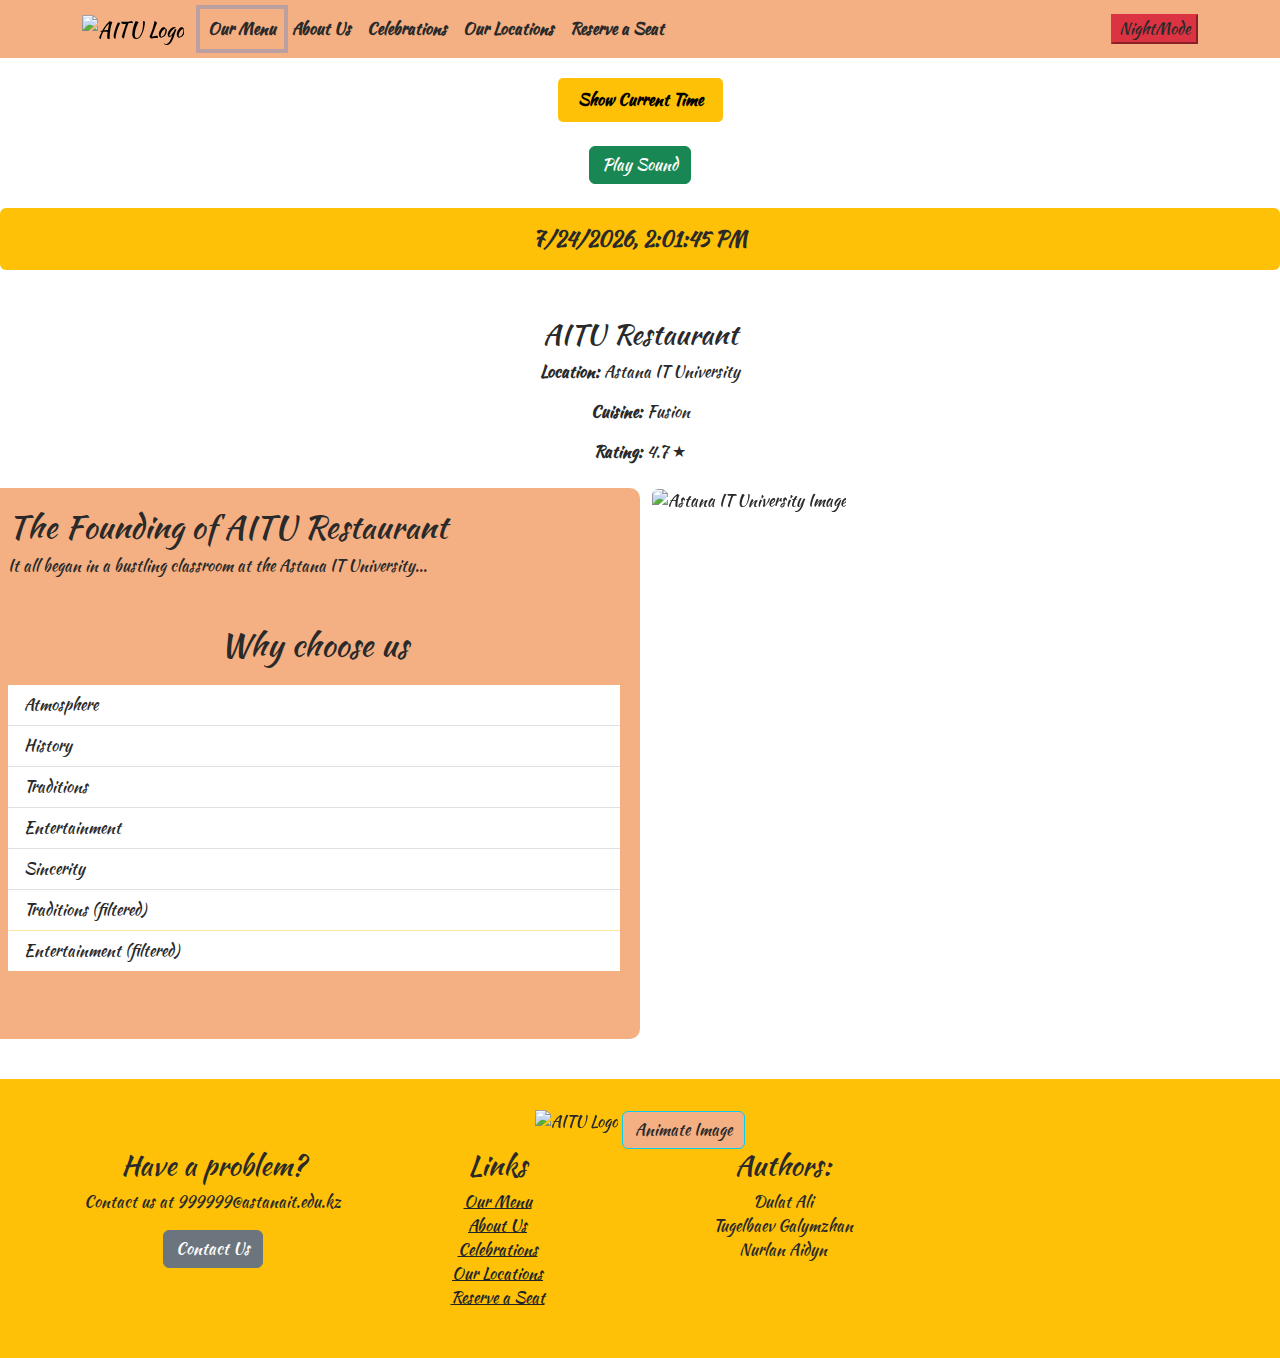
==== about_us.html @ 146a3969 "second" ====
<!DOCTYPE html>
<html lang="en">

<head>
    <meta charset="UTF-8">
    <meta name="viewport" content="width=device-width, initial-scale=1.0">
    <title>AITU Restaurant</title>
    <link href="https://fonts.googleapis.com/css?family=Kaushan%20Script" rel="stylesheet">
    <link href="https://cdn.jsdelivr.net/npm/bootstrap@5.3.0/dist/css/bootstrap.min.css" rel="stylesheet">
    <link rel="stylesheet" href="styles/about_us.css">
</head>
<body>
<header>
    <nav class="navbar navbar-expand-lg navbar-light">
        <div class="container">
            <a class="navbar-brand" href="Home.html">
                <img src="https://i.ibb.co/Xxv4w6d/Group-2.png" alt="AITU Logo" class="footer-logo">
            </a>
            <button class="navbar-toggler" type="button" data-toggle="collapse" data-target="#navbarNav" aria-controls="navbarNav" aria-expanded="false" aria-label="Toggle navigation">
                <span class="navbar-toggler-icon"></span>
            </button>
            <div class="collapse navbar-collapse" id="navbarNav">
                <ul class="navbar-nav ml-auto">
                    <li class="nav-item"><a class="nav-link" href="our_menu.html">Our Menu</a></li>
                    <li class="nav-item"><a class="nav-link" href="about_us.html">About Us</a></li>
                    <li class="nav-item"><a class="nav-link" href="celebration.html">Celebrations</a></li>
                    <li class="nav-item"><a class="nav-link" href="locations.html">Our Locations</a></li>
                    <li class="nav-item"><a class="nav-link" href="reserve.html">Reserve a Seat</a></li>
                </ul>
            </div>
            <button id="theme-toggle">NightMode</button>

        </div>
    </nav>
</header>

<main>
    <div class="container">
        <button class="time-button" id="showTimeBtn">Show Current Time</button>
        </div>
        <!-- Button for playing sound -->
            <div class="text-center my-4">
                <button id="play-sound-btn" class="btn btn-success">Play Sound</button>
            </div>

            <!-- Date and Time Section -->
            <div class="date-time bg-warning p-3 rounded mb-5" id="dateTimeDisplay">
                Current date and time will be displayed here
            </div>

            <!-- Restaurant Details -->
            <div id="restaurant-details" class="text-center my-4"></div>

            <!-- Main Content Section -->
            <div class="row content-section">
                <div class="col-md-6 text-content" id="card">
                    <h2>The Founding of AITU Restaurant</h2>
                    <p>It all began in a bustling classroom at the Astana IT University...</p>
                    <div id="list-container" class="my-5">
                        <h2 class="text-center">Why choose us</h2>
                        <ul id="list-items" class="list-group list-group-flush"></ul>
                    </div>
                </div>
                <div class="col-md-6" id="img">
                    <img src="https://i.ibb.co/vBZbnxW/image-15.png" alt="Astana IT University Image" class="img-fluid rounded">
                </div>
            </div>
</main>

<footer class="bg-warning py-3" id="footer">
        <div class="container">
            <div class="row text-center">
                <div class="text-center">
                    <img id="animate-image" src="https://i.ibb.co/Xxv4w6d/Group-2.png" alt="AITU Logo" class="img-fluid" style="width: 150px;">
                    <button id="animate-image-btn" class="btn btn-info mt-3">Animate Image</button>
                </div>

                <div class="col-md-3 mb-3">
                    <h3>Have a problem?</h3>
                    <p>Contact us at 999999@astanait.edu.kz</p>
                    <a href="contact.html" class="btn btn-secondary">Contact Us</a>
                </div>
                <div class="col-md-3 mb-3">
                    <h3>Links</h3>
                    <ul class="list-unstyled">
                        <li><a class="text-dark" href="our_menu.html">Our Menu</a></li>
                        <li><a class="text-dark" href="about_us.html">About Us</a></li>
                        <li><a class="text-dark" href="celebration.html">Celebrations</a></li>
                        <li><a class="text-dark" href="locations.html">Our Locations</a></li>
                        <li><a class="text-dark" href="reserve.html">Reserve a Seat</a></li>
                    </ul>
                </div>
                <div class="col-md-3 mb-3">
                    <h3>Authors:</h3>
                    <ul class="list-unstyled">
                        <li>Dulat Ali</li>
                        <li>Tugelbaev Galymzhan</li>
                        <li>Nurlan Aidyn</li>
                    </ul>
                </div>
            </div>
        </div>
    </footer>
<script src="js/DarkMode.js"></script>
<script src="js/about_us.js"></script>
<script src="js/about_us_galymzhan.js"></script>
<script src="js/main.js"></script>
<script src="https://cdn.jsdelivr.net/npm/bootstrap@5.3.0/dist/js/bootstrap.bundle.min.js"></script>
</body>

</html>
---- styles/about_us.css ----
:root {
    --primary-color: #f4b083;
    --background-color: #ffffff;
    --reserve-button-color: #dc3343;
    --footer-color: #ffc107;
    --footer-text-color: #000000;
    --footer-button-color: #60646c;
    --text-color: #2a2a2a;
    --navbar-hover-color: #e59a69;
    --logo-brightness: 100%;
    --image-brightness: 100%;

}

/* dark theme */
[data-theme="dark"] {
    --primary-color: #0e4b61;
    --background-color: #374045;
    --reserve-button-color: #003343;
    --footer-color: #b78114;
    --footer-text-color: #374045;
    --footer-button-color: #374045;
    --text-color: #c7cfde;
    --navbar-hover-color: #136181;
    --image-brightness: 70%;
    --logo-brightness: 130%;
}
        body {
            font-family: 'Kaushan Script', cursive;
            background-color: var(--background-color);
            color: var(--text-color);
        }

        .navbar {
            background-color: var(--primary-color);
        }

        .navbar-nav .nav-link {
            font-weight: bold;
            color: var(--text-color);
        }

        .navbar-nav .nav-link:hover {
            background-color: var(--navbar-hover-color);
        }


        .logo {
            width: 150px;
        }

        #footer {
            background-color: var(--footer-color) !important;
        }

button {
    background-color: var(--reserve-button-color);
    border-color: var(--reserve-button-color);
    color: var(--text-color);
}

        .footer-logo {
            width: 150px;
            filter: brightness(var(--logo-brightness));
        }

        .content-section {
            margin-bottom: 40px;

        }

        #card {
            background-color: var(--primary-color);
        }
        #img {
            filter: brightness(var(--image-brightness));
        }

        .content-section img {
            max-width: 100%;
            border-radius: 10px;
        }

        .text-content {
            background-color: #f4b083;
            padding: 20px;
            border-radius: 10px;
        }

        .date-time {
            font-size: 20px;
            font-weight: bold;
            margin: 20px 0;
            text-align: center;
            opacity: 1;
            transition: opacity 0.5s ease;
            color: #d3845b;
        }
        #dateTimeDisplay {
            background-color: var(--footer-color) !important;
            color: var(--text-color);
        }

        #showTimeBtn {
            background-color: var(--footer-color);
            color: var(--footer-text-color);
        }

        .fade-out {
            opacity: 0;
            transition: opacity 1s ease-in-out;
        }

        .fade-in {
            opacity: 1;
            transition: opacity 1s ease-in-out;
        }

        .time-button {
            display: block;
            margin: 20px auto;
            padding: 10px 20px;
            background-color: #ffc107;
            border: none;
            cursor: pointer;
            font-weight: bold;
            border-radius: 5px;
        }

        .time-button:hover {
            background-color: #e59a69;
        }
        .selected {
            color: gold;
        }

        .animate {
            width: 150px;
            height: 150px;
            background-color: blue;
            position: relative;
            transition: transform 0.5s;
        }

        #list-items {
            margin-top: 20px;
            background-color: var(--primary-color);
        }
        #list-container {
            background-color: var(--primary-color);
        }
        .list-group-item {
            background-color: var(--background-color);
            color: var(--text-color);
        }
        #animate-image {
            filter: brightness(var(--logo-brightness));
        }
        #animate-image-btn {
            background-color: var(--primary-color);
            color: var(--text-color);
        }
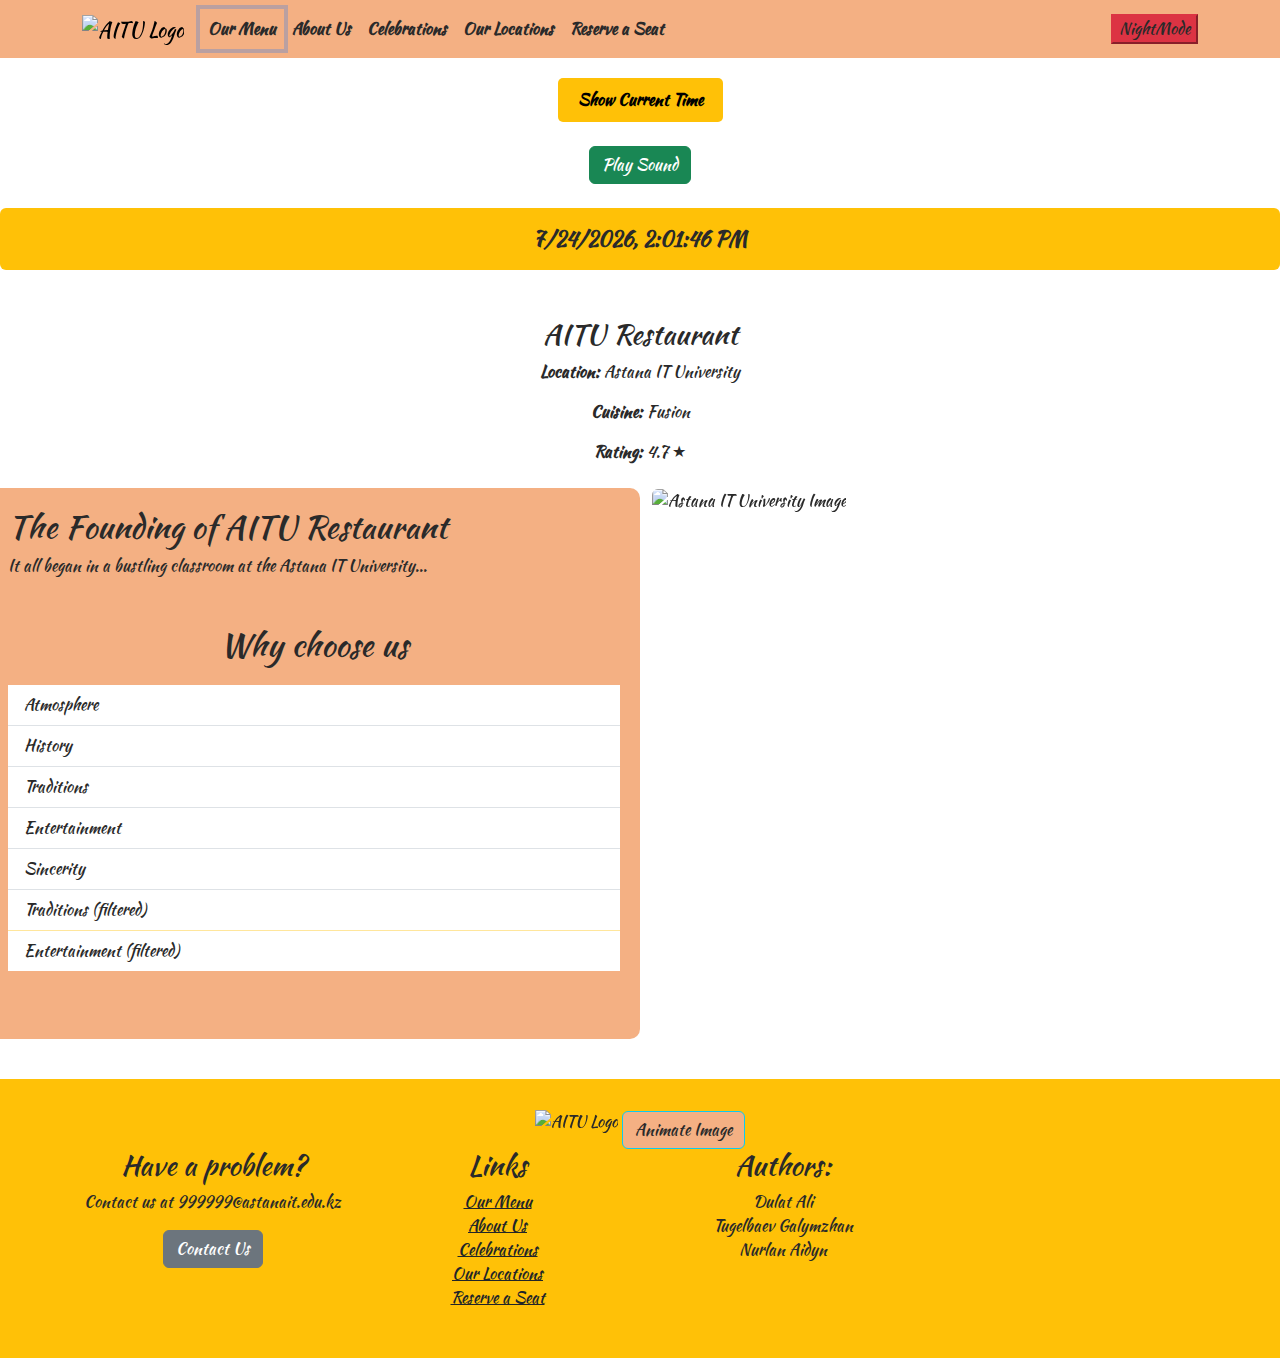
==== commit aee4763a: "index html" ====
--- a/about_us.html
+++ b/about_us.html
@@ -13,7 +13,7 @@
 <header>
     <nav class="navbar navbar-expand-lg navbar-light">
         <div class="container">
-            <a class="navbar-brand" href="Home.html">
+            <a class="navbar-brand" href="index.html">
                 <img src="https://i.ibb.co/Xxv4w6d/Group-2.png" alt="AITU Logo" class="footer-logo">
             </a>
             <button class="navbar-toggler" type="button" data-toggle="collapse" data-target="#navbarNav" aria-controls="navbarNav" aria-expanded="false" aria-label="Toggle navigation">
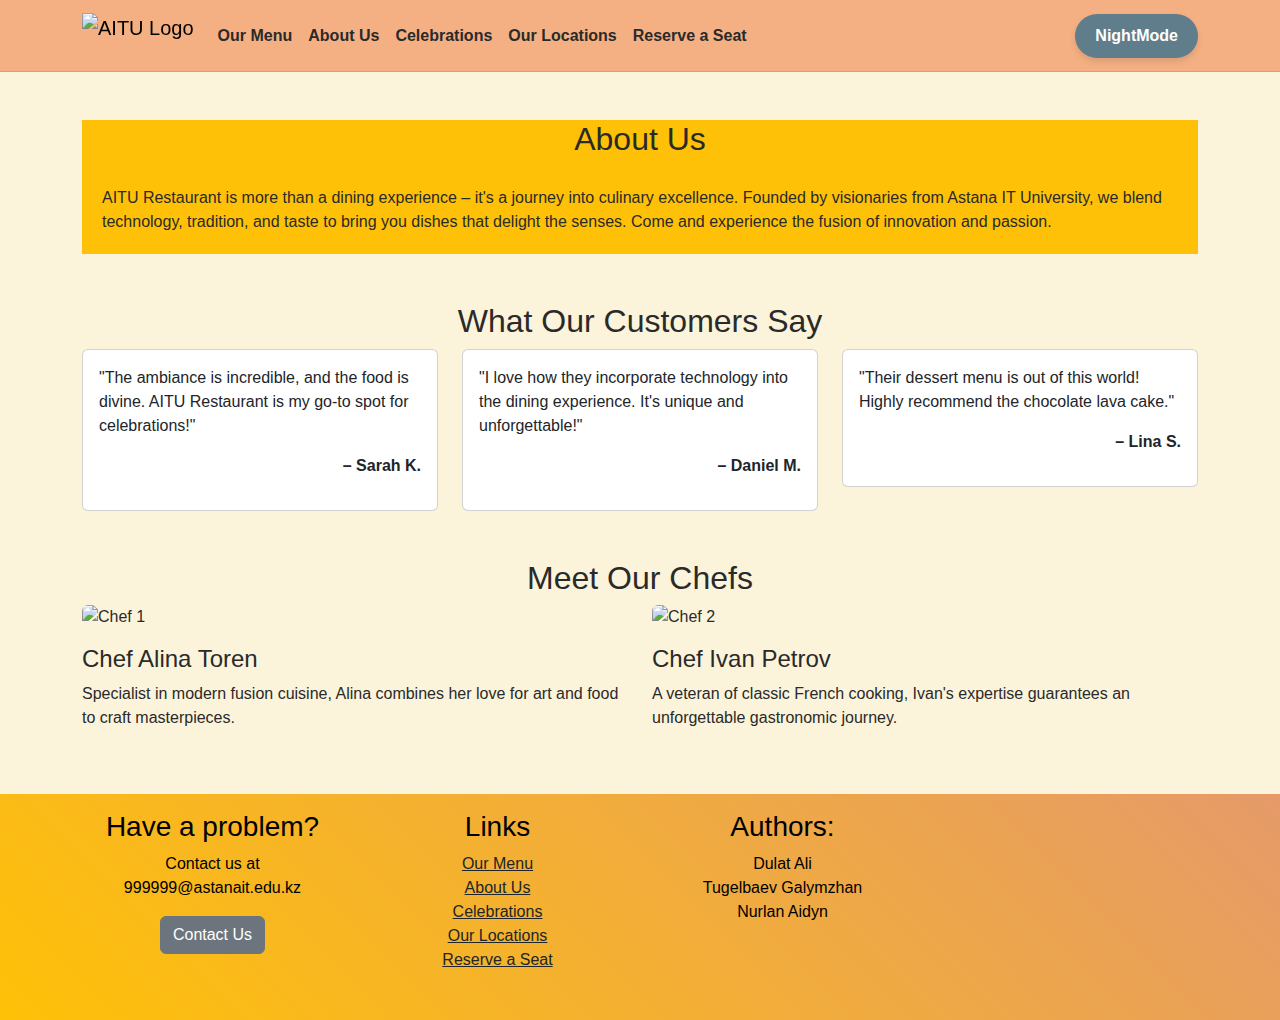
==== commit d67ac7c4: "test" ====
--- a/about_us.html
+++ b/about_us.html
@@ -14,7 +14,7 @@
     <nav class="navbar navbar-expand-lg navbar-light">
         <div class="container">
             <a class="navbar-brand" href="index.html">
-                <img src="https://i.ibb.co/Xxv4w6d/Group-2.png" alt="AITU Logo" class="footer-logo">
+                <img id="logo-image" src="https://i.ibb.co/Xxv4w6d/Group-2.png" alt="AITU Logo" class="footer-logo">
             </a>
             <button class="navbar-toggler" type="button" data-toggle="collapse" data-target="#navbarNav" aria-controls="navbarNav" aria-expanded="false" aria-label="Toggle navigation">
                 <span class="navbar-toggler-icon"></span>
@@ -36,44 +36,65 @@
 
 <main>
     <div class="container">
-        <button class="time-button" id="showTimeBtn">Show Current Time</button>
-        </div>
-        <!-- Button for playing sound -->
-            <div class="text-center my-4">
-                <button id="play-sound-btn" class="btn btn-success">Play Sound</button>
-            </div>
+        <!-- О нас -->
+        <section id="about-us" class="content-section my-5">
+            <h2 class="text-center">About Us</h2>
+            <p class="text-content">
+                AITU Restaurant is more than a dining experience – it's a journey into culinary excellence. 
+                Founded by visionaries from Astana IT University, we blend technology, tradition, and taste to 
+                bring you dishes that delight the senses. Come and experience the fusion of innovation and passion.
+            </p>
+        </section>
 
-            <!-- Date and Time Section -->
-            <div class="date-time bg-warning p-3 rounded mb-5" id="dateTimeDisplay">
-                Current date and time will be displayed here
-            </div>
-
-            <!-- Restaurant Details -->
-            <div id="restaurant-details" class="text-center my-4"></div>
-
-            <!-- Main Content Section -->
-            <div class="row content-section">
-                <div class="col-md-6 text-content" id="card">
-                    <h2>The Founding of AITU Restaurant</h2>
-                    <p>It all began in a bustling classroom at the Astana IT University...</p>
-                    <div id="list-container" class="my-5">
-                        <h2 class="text-center">Why choose us</h2>
-                        <ul id="list-items" class="list-group list-group-flush"></ul>
+        <!-- Отзывы -->
+        <section id="reviews" class="content-section my-5">
+            <h2 class="text-center">What Our Customers Say</h2>
+            <div class="row">
+                <div class="col-md-4">
+                    <div class="card p-3">
+                        <p>"The ambiance is incredible, and the food is divine. AITU Restaurant is my go-to spot for celebrations!"</p>
+                        <p class="text-end"><strong>– Sarah K.</strong></p>
                     </div>
                 </div>
-                <div class="col-md-6" id="img">
-                    <img src="https://i.ibb.co/vBZbnxW/image-15.png" alt="Astana IT University Image" class="img-fluid rounded">
+                <div class="col-md-4">
+                    <div class="card p-3">
+                        <p>"I love how they incorporate technology into the dining experience. It's unique and unforgettable!"</p>
+                        <p class="text-end"><strong>– Daniel M.</strong></p>
+                    </div>
+                </div>
+                <div class="col-md-4">
+                    <div class="card p-3">
+                        <p>"Their dessert menu is out of this world! Highly recommend the chocolate lava cake."</p>
+                        <p class="text-end"><strong>– Lina S.</strong></p>
+                    </div>
                 </div>
             </div>
+        </section>
+
+        <!-- О поварах -->
+        <section id="our-chefs" class="content-section my-5">
+            <h2 class="text-center">Meet Our Chefs</h2>
+            <div class="row">
+                <div class="col-md-6">
+                    <img src="https://images.satu.kz/83879044_w600_h600_83879044.jpg" alt="Chef 1" class="img-fluid rounded mb-3">
+                    <h4>Chef Alina Toren</h4>
+                    <p>Specialist in modern fusion cuisine, Alina combines her love for art and food to craft masterpieces.</p>
+                </div>
+                <div class="col-md-6">
+                    <img src="https://thumbs.dreamstime.com/z/парень-показывает-лайк-по-жест-отличное-качество-человек-уверенно-211559684.jpg" alt="Chef 2" class="img-fluid rounded mb-3">
+                    <h4>Chef Ivan Petrov</h4>
+                    <p>A veteran of classic French cooking, Ivan's expertise guarantees an unforgettable gastronomic journey.</p>
+                </div>
+            </div>
+        </section>
+    </div>
 </main>
+
 
 <footer class="bg-warning py-3" id="footer">
         <div class="container">
             <div class="row text-center">
-                <div class="text-center">
-                    <img id="animate-image" src="https://i.ibb.co/Xxv4w6d/Group-2.png" alt="AITU Logo" class="img-fluid" style="width: 150px;">
-                    <button id="animate-image-btn" class="btn btn-info mt-3">Animate Image</button>
-                </div>
+                
 
                 <div class="col-md-3 mb-3">
                     <h3>Have a problem?</h3>
--- a/styles/about_us.css
+++ b/styles/about_us.css
@@ -1,6 +1,357 @@
+:root {
+    --primary-color: #F4B183; /* теплый абрикосовый */
+    --background-color: #FFFDF6; /* светло-кремовый */
+    --text-color: #4A4A4A; /* темно-серый */
+    --reserve-button-color: #D8435A; /* приглушенный красный */
+    --faq-button-color: #60A5A8; /* бирюзовый */
+    --footer-color: #F4D03F; /* золотисто-желтый */
+}
+        body {
+            font-family: sans-serif; 
+            background-color: var(--background-color);
+            color: var(--text-color);
+        }
+
+        .navbar {
+            background-color: var(--primary-color);
+        }
+
+        .navbar-nav .nav-link {
+            font-weight: bold;
+            color: var(--text-color);
+        }
+
+        .navbar-nav .nav-link:hover {
+            background-color: var(--navbar-hover-color);
+        }
+
+
+        .logo {
+            width: 150px;
+        }
+
+        #footer {
+            background-color: var(--footer-color) !important;
+        }
+
+button {
+    background-color: var(--reserve-button-color);
+    border-color: var(--reserve-button-color);
+    color: var(--text-color);
+}
+
+        .footer-logo {
+            width: 150px;
+            filter: brightness(var(--logo-brightness));
+        }
+
+        .content-section {
+            margin-bottom: 40px;
+
+        }
+
+        #card {
+            background-color: var(--primary-color);
+        }
+        #img {
+            filter: brightness(var(--image-brightness));
+        }
+
+        .content-section img {
+            max-width: 100%;
+            border-radius: 10px;
+        }
+
+        .text-content {
+            padding: 20px;
+            border-radius: 10px;
+        }
+
+
+
+
+        .fade-out {
+            opacity: 0;
+            transition: opacity 1s ease-in-out;
+        }
+
+        .fade-in {
+            opacity: 1;
+            transition: opacity 1s ease-in-out;
+        }
+
+
+
+
+        .selected {
+            color: gold;
+        }
+
+        .animate {
+            width: 150px;
+            height: 150px;
+            background-color: blue;
+            position: relative;
+            transition: transform 0.5s;
+        }
+
+        #list-items {
+            margin-top: 20px;
+            background-color: var(--primary-color);
+        }
+        #list-container {
+            background-color: var(--primary-color);
+        }
+        .list-group-item {
+            background-color: var(--background-color);
+            color: var(--text-color);
+        }
+        #animate-image {
+            filter: brightness(var(--logo-brightness));
+        }
+        #animate-image-btn {
+            background-color: var(--primary-color);
+            color: var(--text-color);
+        }
+
+
+
+.navbar {
+    background-color: var(--primary-color); /* Основной цвет для navbar */
+    backdrop-filter: blur(10px); /* Размытие фона */
+    border-bottom: 1px solid rgba(0, 0, 0, 0.1); /* Небольшая рамка снизу */
+    transition: background-color 0.3s ease, color 0.3s ease;
+}
+
+.navbar-nav .nav-link {
+    font-weight: bold;
+    color: var(--text-color); /* Цвет ссылок */
+    transition: color 0.3s ease;
+}
+
+.navbar-nav .nav-link:hover {
+    background-color: rgba(255, 255, 255, 0.1); /* Легкая подсветка при наведении */
+    color: var(--background-color); /* Контрастный текст */
+}
+
+/* Кнопка переключения темы */
+#theme-toggle {
+    background-color: var(--primary-color); /* Основной цвет кнопки */
+    color: white; /* Текст белого цвета */
+    border: none; /* Без границы */
+    font-weight: bold; /* Жирный шрифт */
+    border-radius: 30px; /* Закругленные углы */
+    padding: 10px 20px; /* Отступы */
+    box-shadow: 0 4px 6px rgba(0, 0, 0, 0.1); /* Тень */
+    transition: all 0.3s ease-in-out;
+}
+
+#theme-toggle:hover {
+    background-color: rgba(0, 0, 0, 0.2); /* Темный оттенок */
+    transform: scale(1.05); /* Легкое увеличение при наведении */
+}
+
+/* Футер */
+footer {
+    background: linear-gradient(45deg, var(--footer-color), var(--primary-color));
+    color: var(--text-color);
+    padding: 20px;
+    text-align: center;
+    transition: background-color 0.3s ease, color 0.3s ease;
+}
+
+.footer-logo {
+    width: 150px; /* Размер логотипа в футере */
+    margin-bottom: 15px;
+}
+
+
+
+
+/* dark theme */
+[data-theme="dark"] {
+    --primary-color: #0e4b61;
+    transition: background-color 0.3s ease, color 0.3s ease;
+    --background-color: #374045;
+    --reserve-button-color: #003343;
+    --footer-color: #b78114;
+    --footer-text-color: #374045;
+    --footer-button-color: #374045;
+    --faq-button-color: #8c2343;
+    --text-color: #c7cfde;
+    --carousel-text-color: #ffffff;
+    --navbar-hover-color: #136181;
+    --image-brightness: 70%;
+}
+
+
+body {
+    font-family: sans-serif; 
+    background-color: var(--background-color);
+    color: var(--text-color);
+    transition: background-color 0.3s ease, color 0.3s ease;
+}
+
+.navbar {
+    background-color: var(--primary-color);
+}
+.navbar {
+    background-color: rgba(244, 176, 131, 0.8); /* Прозрачный абрикосовый */
+    backdrop-filter: blur(10px); /* Размытие заднего фона */
+    border-bottom: 1px solid #e59a69;
+}
+
+.carousel-caption h2 {
+    font-size: 3.5rem; /* сделайте текст больше */
+    margin-bottom: 20px; /* добавьте пространство */
+}
+
+.footer-logo {
+    margin-bottom: 15px;
+}
+
+
+.navbar-nav .nav-link {
+    font-weight: bold;
+    color: var(--text-color);
+}
+button {
+    background-color: var(--reserve-button-color);
+    border-color: var(--reserve-button-color);
+    color: var(--text-color);
+}
+button, .auth-button {
+    box-shadow: 0 4px 6px rgba(0, 0, 0, 0.1);
+    transition: transform 0.2s ease, box-shadow 0.2s ease;
+}
+
+button:hover, .auth-button:hover {
+    transform: translateY(-2px);
+    box-shadow: 0 6px 8px rgba(0, 0, 0, 0.15);
+}
+
+
+.navbar-nav .nav-link:hover {
+    background-color: var(--navbar-hover-color);
+}
+        .carousel-item {
+            height: 88vh; 
+            background: no-repeat center center scroll;
+            background-size: cover;
+        }
+        .carousel-caption {
+            bottom: 20%; 
+            text-align: center;
+
+        }
+        .carousel-caption h2 {
+            color: var(--carousel-text-color);
+            font-size: 3rem; 
+        }
+        .carousel-caption a {
+            font-size: 1.5rem;
+        }
+        footer {
+            background-color: var(--footer-color);
+            background: linear-gradient(45deg, #ffc107, #e59a69);
+            color: var(--footer-text-color);
+        }
+        .footer-logo {
+            width: 150px;
+        }
+        #faq {
+            background-color: var(--background-color);
+        }
+        .faq-item {
+        margin-bottom: 1rem;
+        border-bottom: 1px solid #ccc;
+        padding-bottom: 1rem;
+        }
+        .faq-question {
+            cursor: pointer;
+            font-weight: bold;
+        }
+        .faq-answer {
+            display: none;
+            padding-top: 0.5rem;
+            transition: max-height 0.5s ease-in-out;
+        }
+        .faq-answer {
+        max-height: 0;
+        overflow: hidden;
+        }
+
+        .faq-answer.show {
+            max-height: 200px;
+            transition: max-height 0.5s ease;
+        }
+
+        #faqButton {
+            background-color: var(--faq-button-color);
+            border-color: var(--faq-button-color);
+            color: var(--text-color);
+        }
+        #faqSection {
+            color: var(--text-color);
+        }
+        #contactUsButton {
+            background-color: var(--footer-button-color);
+            color: var(--text-color);
+        }
+        #reserveButton  {
+            background-color: var(--reserve-button-color); ;
+            border-color: var(--reserve-button-color);
+        }
+        .carousel-inner{
+            filter: brightness(var(--image-brightness));
+        }
+#faqSection {
+    border: 2px solid var(--primary-color);
+    border-radius: 8px;
+    padding: 20px;
+}
+
+
+.auth-button {
+            background-color: #28a745; /* Зеленый цвет для кнопок */
+            color: white; /* Цвет текста */
+            font-weight: bold; /* Жирный шрифт */
+            border-radius: 5px; /* Закругленные углы */
+            padding: 10px 15px; /* Отступы */
+        }
+
+        .auth-button:hover {
+            background-color: #218838; /* Более темный зеленый при наведении */
+            text-decoration: none; /* Убираем подчеркивание */
+        }
+/* Кнопки "Войти" и "Регистрация" */
+.auth-button {
+    background-color: #ff5722; /* Оранжевый цвет */
+    color: white; /* Цвет текста */
+    font-weight: bold; /* Жирный шрифт */
+    border-radius: 30px; /* Сильное закругление углов */
+    padding: 10px 20px; /* Отступы */
+    box-shadow: 0 4px 6px rgba(0, 0, 0, 0.1); /* Тень */
+    transition: all 0.3s ease-in-out; /* Плавный переход */
+}
+
+.auth-button:hover {
+    background-color: #e64a19; /* Более темный оттенок оранжевого */
+    box-shadow: 0 6px 8px rgba(0, 0, 0, 0.15); /* Усиление тени */
+    transform: scale(1.05); /* Легкое увеличение кнопки */
+    text-decoration: none; /* Убираем подчеркивание */
+}
+
+img{
+    width: 200px;
+    height: 100%;
+}
+
+
+
 :root {
     --primary-color: #f4b083;
-    --background-color: #ffffff;
+    --background-color: #FBF4DB;
     --reserve-button-color: #dc3343;
     --footer-color: #ffc107;
     --footer-text-color: #000000;
@@ -9,7 +360,7 @@
     --navbar-hover-color: #e59a69;
     --logo-brightness: 100%;
     --image-brightness: 100%;
-
+    --card-color: white;
 }
 
 /* dark theme */
@@ -24,34 +375,39 @@
     --navbar-hover-color: #136181;
     --image-brightness: 70%;
     --logo-brightness: 130%;
-}
-        body {
-            font-family: 'Kaushan Script', cursive;
-            background-color: var(--background-color);
-            color: var(--text-color);
-        }
-
-        .navbar {
-            background-color: var(--primary-color);
-        }
-
-        .navbar-nav .nav-link {
-            font-weight: bold;
-            color: var(--text-color);
-        }
-
-        .navbar-nav .nav-link:hover {
-            background-color: var(--navbar-hover-color);
-        }
-
-
-        .logo {
-            width: 150px;
-        }
-
-        #footer {
-            background-color: var(--footer-color) !important;
-        }
+    --card-color: #227367;
+}
+body {
+    font-family: sans-serif;
+    background-color: var(--background-color);
+    color: var(--text-color);
+}
+
+.navbar {
+    background-color: var(--primary-color);
+    color: var(--text-color)
+}
+
+.navbar-nav .nav-link {
+    font-weight: bold;
+    color: var(--text-color);
+}
+
+.navbar-nav .nav-link:hover {
+    background-color: var(--navbar-hover-color);
+}
+
+.nav-item {
+    color: var(--text-color);
+}
+
+ .logo {
+     width: 150px;
+ }
+
+#footer {
+    background-color: var(--footer-color) !important;
+}
 
 button {
     background-color: var(--reserve-button-color);
@@ -59,108 +415,94 @@
     color: var(--text-color);
 }
 
-        .footer-logo {
-            width: 150px;
-            filter: brightness(var(--logo-brightness));
-        }
-
-        .content-section {
-            margin-bottom: 40px;
-
-        }
-
-        #card {
-            background-color: var(--primary-color);
-        }
-        #img {
-            filter: brightness(var(--image-brightness));
-        }
-
-        .content-section img {
-            max-width: 100%;
-            border-radius: 10px;
-        }
-
-        .text-content {
-            background-color: #f4b083;
-            padding: 20px;
-            border-radius: 10px;
-        }
-
-        .date-time {
-            font-size: 20px;
-            font-weight: bold;
-            margin: 20px 0;
-            text-align: center;
-            opacity: 1;
-            transition: opacity 0.5s ease;
-            color: #d3845b;
-        }
-        #dateTimeDisplay {
-            background-color: var(--footer-color) !important;
-            color: var(--text-color);
-        }
-
-        #showTimeBtn {
-            background-color: var(--footer-color);
-            color: var(--footer-text-color);
-        }
-
-        .fade-out {
-            opacity: 0;
-            transition: opacity 1s ease-in-out;
-        }
-
-        .fade-in {
-            opacity: 1;
-            transition: opacity 1s ease-in-out;
-        }
-
-        .time-button {
-            display: block;
-            margin: 20px auto;
-            padding: 10px 20px;
-            background-color: #ffc107;
-            border: none;
-            cursor: pointer;
-            font-weight: bold;
-            border-radius: 5px;
-        }
-
-        .time-button:hover {
-            background-color: #e59a69;
-        }
-        .selected {
-            color: gold;
-        }
-
-        .animate {
-            width: 150px;
-            height: 150px;
-            background-color: blue;
-            position: relative;
-            transition: transform 0.5s;
-        }
-
-        #list-items {
-            margin-top: 20px;
-            background-color: var(--primary-color);
-        }
-        #list-container {
-            background-color: var(--primary-color);
-        }
-        .list-group-item {
-            background-color: var(--background-color);
-            color: var(--text-color);
-        }
-        #animate-image {
-            filter: brightness(var(--logo-brightness));
-        }
-        #animate-image-btn {
-            background-color: var(--primary-color);
-            color: var(--text-color);
-        }
-
-
-
-
+
+.footer-logo {
+    width: 150px;
+    filter: brightness(var(--logo-brightness));
+}
+
+.content-section {
+    margin-bottom: 40px;
+
+}
+
+#img {
+    filter: brightness(var(--image-brightness));
+}
+
+.content-section img {
+    max-width: 100%;
+    border-radius: 10px;
+}
+
+.text-content {
+
+    padding: 20px;
+    border-radius: 20px;
+}
+
+
+
+.fade-out {
+    opacity: 0;
+    transition: opacity 1s ease-in-out;
+}
+
+.fade-in {
+    opacity: 1;
+    transition: opacity 1s ease-in-out;
+}
+
+.selected {
+    color: gold;
+}
+
+.animate {
+    width: 150px;
+    height: 150px;
+    background-color: blue;
+    position: relative;
+    transition: transform 0.5s;
+}
+
+#list-items {
+    margin-top: 20px;
+    background-color: var(--primary-color);
+}
+#list-container {
+    background-color: var(--primary-color);
+}
+.list-group-item {
+    background-color: var(--background-color);
+    color: var(--text-color);
+}
+#animate-image {
+    filter: brightness(var(--logo-brightness));
+}
+#animate-image-btn {
+    background-color: var(--primary-color);
+    color: var(--text-color);
+}
+image {
+    filter: brightness(var(--logo-brightness));
+}
+
+#about-us {
+    background-color: var(--footer-color);
+}
+
+.card {
+    background-color: var(--card-color);
+}
+#theme-toggle {
+    background-color: #607d8b; /* Серо-голубой цвет */
+    color: white; /* Цвет текста */
+    border: none; /* Убираем рамку */
+    font-weight: bold; /* Жирный шрифт */
+    border-radius: 30px; /* Сильное закругление углов */
+    padding: 10px 20px; /* Отступы */
+    box-shadow: 0 4px 6px rgba(0, 0, 0, 0.1); /* Тень */
+    transition: all 0.3s ease-in-out; /* Плавный переход */
+}
+
+
